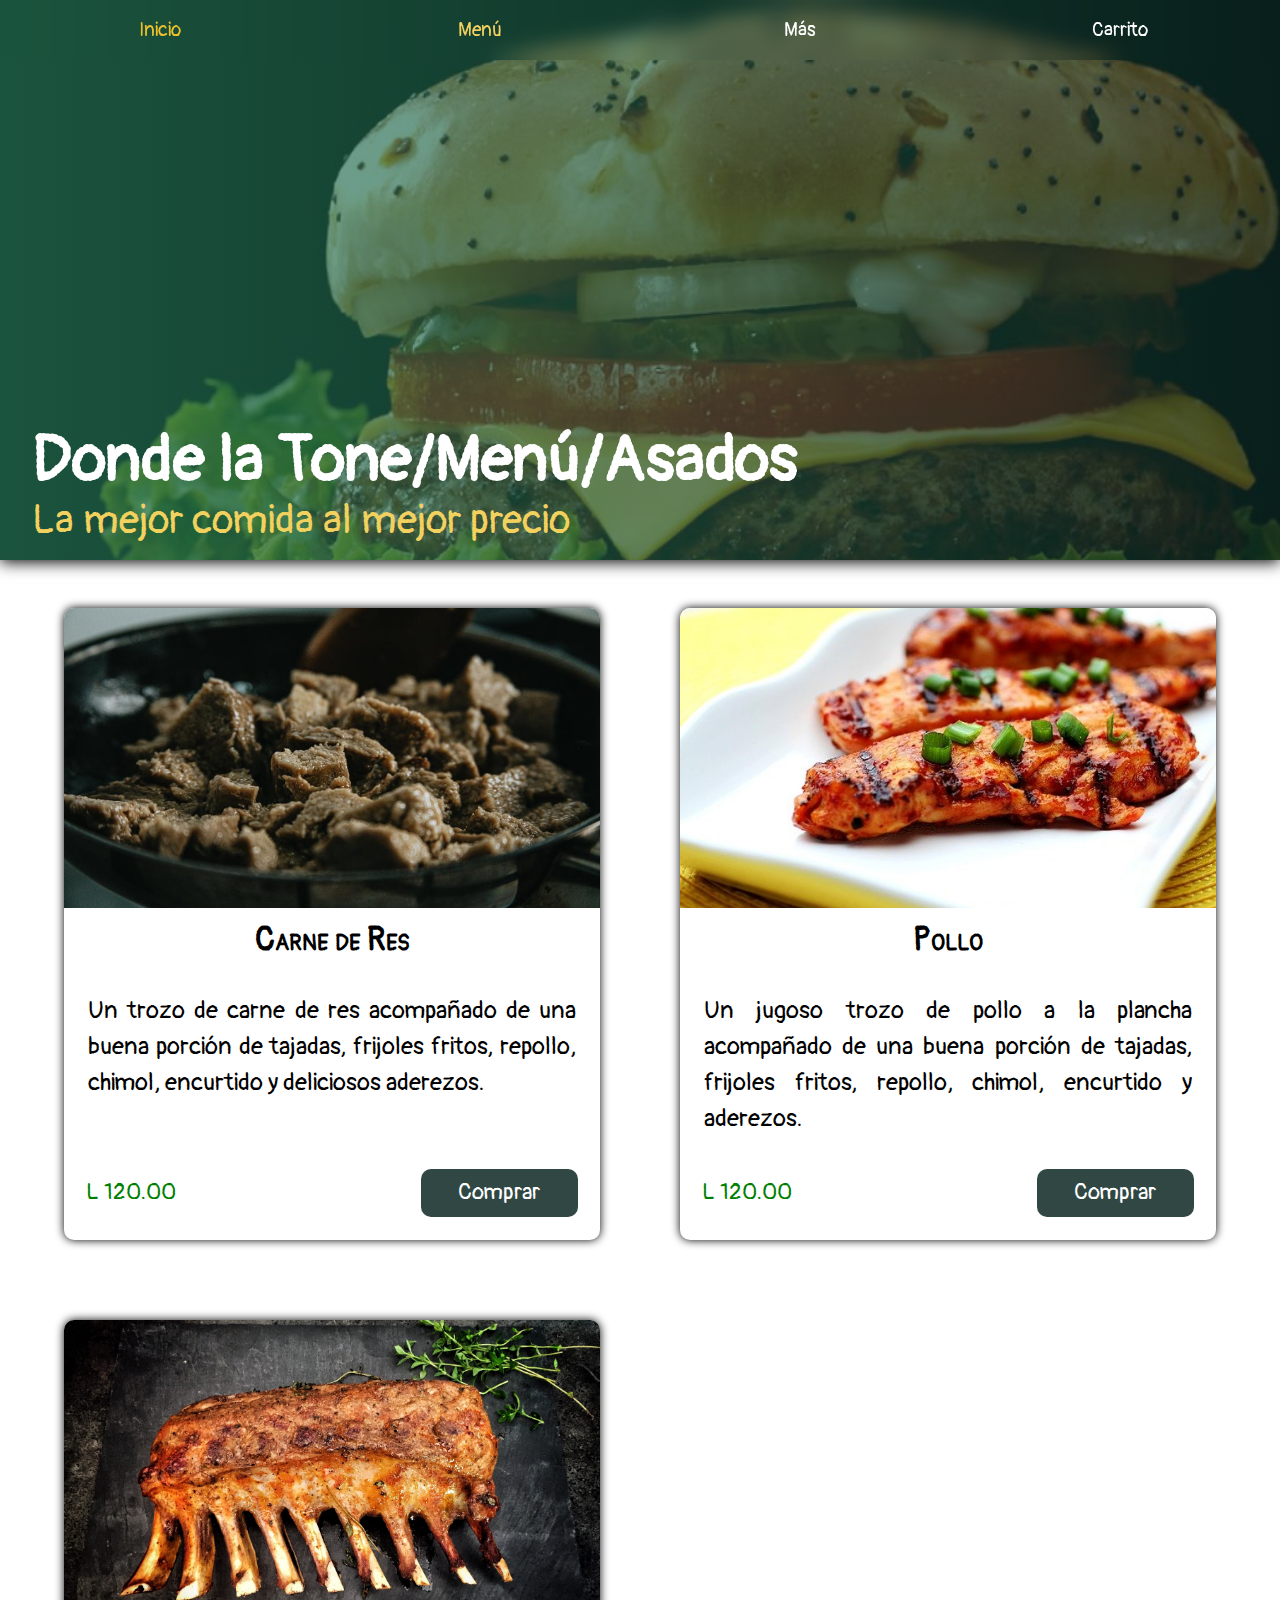
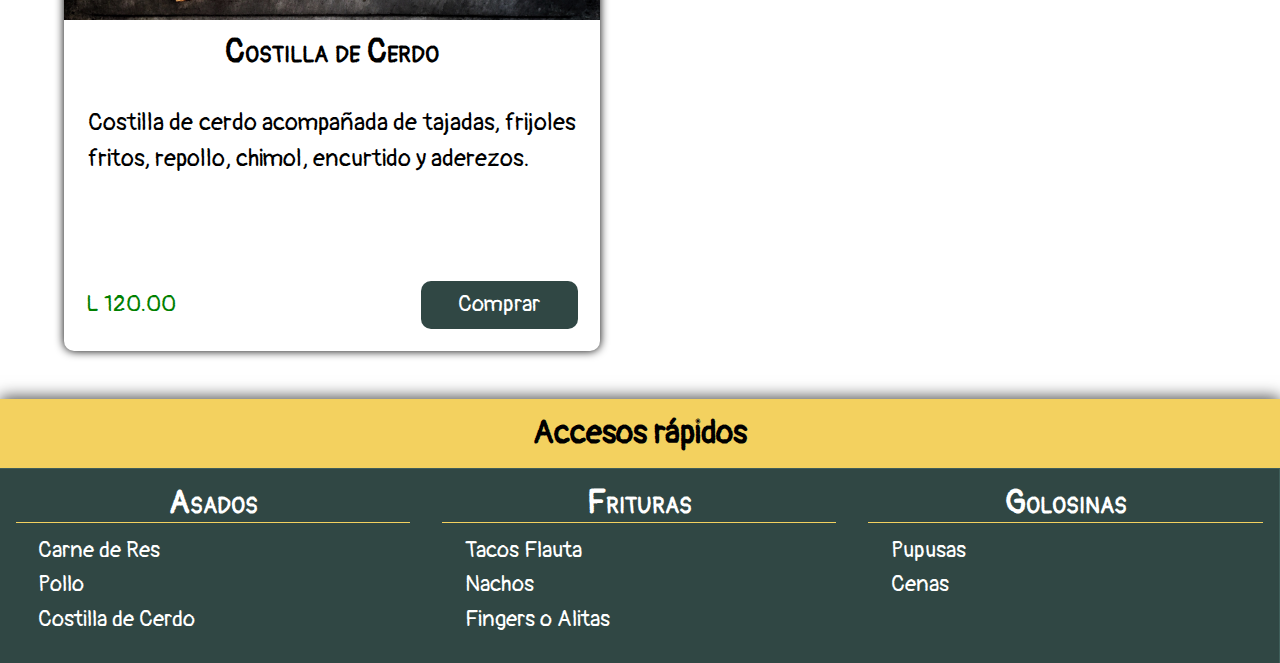
==== asados.html @ 50e6bc99 "Donde La Tone - first edition" ====
<!DOCTYPE html>
<html lang="es">

<head>
  <!-- METADATOS -->
  <meta charset="UTF-8" />
  <meta name="viewport" content="width=device-width, initial-scale=1.0" user-scalable="no" />
  <meta name="author" content="JorgeA" />
  <meta name="copyright" content="JorgeA">
  <meta name="robots" content="index,follow" />
  <meta name="description"
    content="Ven y disfruta de una variedad de platillos que se adaptan a tus gustos y presupuesto." />
  <meta name="keywords" content="comida,alimentos,deliciosa,donde,tone" />
  <meta http-equiv="refresh" content="400" />
  <title>Donde La Tone - Asados</title>
  <!-- LINKS CSS -->
  <link rel="stylesheet" href="css/style.css">
  <!-- ICON IMAGE -->
  <link rel="icon" href="images/icono.png" />
  <!-- FLATICON -->
  <link rel="stylesheet" href="https://cdnjs.cloudflare.com/ajax/libs/font-awesome/4.7.0/css/font-awesome.min.css">
</head>

<body>
  <!-- MENU DE NAVEGACION Y BANNER -->
  <header>
    <!-- OVERLAY MENU -->
    <div id="navbarMobile" class="overlay">
      <!-- BOTON CERRAR MENU - MOBILE -->
      <a href="javascript:void(0)" class="closebtn td-none" onclick="closeNav()">&times;</a>
      <!-- MENU DE NAVEGACION -->
      <div class="navbar ta-center w-100">
        <a href="/index.html" class="td-none d-block col-white">Inicio</a>
        <a href="/menu.html" class="td-none d-block col-white selected_link">Menú</a>
        <a href="/mas.html" class="td-none d-block col-white">Más</a>
        <a href="/carrito.html" class="td-none d-block col-white">Carrito</a>
      </div>
    </div>
    <!-- BOTON ABRIR MENU - MOBILE -->
    <span class=" openbtn fs-2em col-white">
      <i onclick="openNav()" class="fa fa-bars"></i>
    </span>
    <!-- TITULO BANNER  & DESCRIPCION -->
    <section class="banner-image w-100">
      <div class="banner-info w-100">
        <!-- TITULO -->
        <h1 class="col-white">
          Donde la Tone/Menú/Asados
        </h1>
        <!-- DESCRIPCION -->
        <p class="col-yellow">
          La mejor comida al mejor precio
        </p>
      </div>
    </section>
  </header>

  <!-- CONTENEDOR PLATOS ASADOS -->
  <main>
    <!-- CONTENEDOR DE PLATILLOS -->
    <section class="grid-container-2 d-grid">
      <!-- COLUMNA GRID -->
      <div class="grid-column plate" id="carneDeRes">
        <img src="images/01-carne_de_res.jpg" alt="carne de res" title="carne de res"
          class="grid-image w-100 of-cover h-300px" />
        <h2 class="ta-center fv-small-caps fs-2em pud-10">Carne de Res</h2>
        <p class="plate-description ta-justify lh-1-5em fs-1-5em h-200px">
          Un trozo de carne de res acompañado de una buena porción de
          tajadas, frijoles fritos, repollo, chimol, encurtido y deliciosos
          aderezos.
        </p>
        <div class="d-grid grid-price-buy">
          <p class="price fs-1-4em">L 120.00</p>
          <a href="asados/res.html#carneDeRes" class="buy-btn ta-center bg-dark-slate-hover fs-1-4em td-none col-white">Comprar</a>
        </div>
      </div>
      <!-- COLUMNA GRID -->
      <div class="grid-column plate" id="pollo">
        <img src="/images/02-pollo_a_la_plancha.jpg" alt="pollo" title="pollo" class="grid-image w-100 of-cover h-300px" />
        <h2 class="ta-center fv-small-caps fs-2em pud-10">Pollo</h2>
        <p class="plate-description ta-justify lh-1-5em fs-1-5em h-200px">
          Un jugoso trozo de pollo a la plancha acompañado de una buena
          porción de tajadas, frijoles fritos, repollo, chimol, encurtido y aderezos.
        </p>
        <div class="d-grid grid-price-buy">
          <p class="price fs-1-4em">L 120.00</p>
          <a href="asados/pollo.html#pollo" class="buy-btn ta-center bg-dark-slate-hover fs-1-4em td-none col-white">Comprar</a>
        </div>
      </div>
      <!-- COLUMNA GRID -->
      <div class="grid-column plate" id="costillaDeCerdo">
        <img src="/images/03-costilla_de_cerdo.jpg" alt="costilla de cerdo" title="costilla de cerdo"
          class="grid-image w-100 of-cover h-300px" />
        <h2 class="ta-center fv-small-caps fs-2em pud-10">Costilla de Cerdo</h2>
        <p class="plate-description ta-justify lh-1-5em fs-1-5em h-200px">
          Costilla de cerdo acompañada de tajadas, frijoles fritos, repollo, chimol, encurtido y aderezos.
        </p>
        <div class="d-grid grid-price-buy">
          <p class="price fs-1-4em">L 120.00</p>
          <a href="asados/costilla.html#costillaDeCerdo" class="buy-btn ta-center bg-dark-slate-hover fs-1-4em td-none col-white">Comprar</a>
        </div>
      </div>
    </section>
  </main>

  <!-- PIE DE PAGINA -->
  <footer>
    <!-- TITULO PIE DE PAGINA -->
    <div class="p-1em bg-yellow bb-col-dark-slate mt-2em">
      <h2 class="ta-center fs-2em col-black">Accesos rápidos</h2>
    </div>
    <!-- CONTENEDOR DE COLUMNAS PIE DE PAGINA -->
    <div class="bg-dark-slate d-flex fw-wrap w-100">
      <!-- COLUMNA ASADOS -->
      <div class="footer-section p-1em bg-dark-slate-hover">
        <!-- TITULO COLUMNA -->
        <h1 class="ta-center bb-col-yellow col-white fs-2em fv-small-caps">
          Asados
        </h1>
        <!-- LINKS NAVEGACION -->
        <nav class="ls-none d-flex fw-wrap pud-10">
          <li class="footer-li">
            <a href="asados.html#carneDeRes" class="footer-li-a td-none col-white d-block fs-1-4em ">
              Carne de Res
            </a>
          </li>
          <li class="footer-li">
            <a href="asados.html#pollo" class="footer-li-a td-none col-white d-block fs-1-4em ">
              Pollo
            </a>
          </li>
          <li class="footer-li">
            <a href="asados.html#costillaDeCerdo" class="footer-li-a td-none col-white d-block fs-1-4em  ">
              Costilla de Cerdo
            </a>
          </li>
        </nav>
      </div>
      <!-- COLUMNA FRITURAS -->
      <div class="footer-section p-1em bg-dark-slate-hover">
        <!-- TITULO COLUMNA -->
        <h1 class="ta-center bb-col-yellow col-white fs-2em fv-small-caps">
          Frituras
        </h1>
        <!-- LINKS NAVEGACION -->
        <nav class="ls-none d-flex fw-wrap pud-10">
          <li class="footer-li">
            <a href="frituras.html#tacosFlauta" class="footer-li-a td-none col-white d-block fs-1-4em  ">
              Tacos Flauta
            </a>
          </li>
          <li class="footer-li">
            <a href="frituras.html#nachos" class="footer-li-a td-none col-white d-block fs-1-4em  ">
              Nachos </a>
          </li>
          <li class="footer-li">
            <a href="frituras.html#fingersAlitas" class="footer-li-a td-none col-white d-block fs-1-4em ">
              Fingers o Alitas
            </a>
          </li>
        </nav>
      </div>
      <!-- COLUMNA GOLOSINAS -->
      <div class="footer-section p-1em bg-dark-slate-hover">
        <!-- TITULO COLUMNA -->
        <h1 class="ta-center bb-col-yellow col-white fs-2em fv-small-caps">
          Golosinas
        </h1>
        <!-- LINKS NAVEGACION -->
        <nav class="ls-none d-flex fw-wrap pud-10">
          <li class="footer-li">
            <a href="golosinas.html#pupusas" class="footer-li-a td-none col-white d-block fs-1-4em  ">
              Pupusas
            </a>
          </li>
          <li class="footer-li">
            <a href="golosinas.html#cenas" class="footer-li-a td-none col-white d-block fs-1-4em  ">
              Cenas
            </a>
          </li>
        </nav>
      </div>
    </div>
  </footer>
</body>

<script src="/js/navbar.js"></script>

</html>
---- css/style.css ----
/* ENLACE A NORMALIZE */
@import url(normalize.css);
/* CSS HEADER */
@import url(navbar.css);
@import url(banner.css);
/* CSS FOOTER */
@import url(footer.css);
/* CSS PAGINAS */
@import url(index.css);
@import url(menu.css);
@import url(apartados.css);
/* GOOGLE FONTS */
@import url('https://fonts.googleapis.com/css2?family=Pangolin&display=swap');

* {
    box-sizing: border-box;
    user-select: none;
    scroll-behavior: smooth;
    font-family: 'Pangolin', cursive;
}

/* PALETA DE COLORES A UTILIZAR */
:root {
    --dark-slate: #3f5e5a;
    --dark-slate-hover: #304744;
    --yellow: #f3d15f;
    --dark-yellow: #efc12a;
    --light-brown: hsl(14, 78%, 40%);
    --bright-red: #a4243b;
    --dark-red: #4e0a17;
}

main {
    margin: 2em 0;
}

/* CLASES DE COLORES */
.col-white {
    color: white;
}

.col-black {
    color: black;
}

.col-dark-slate {
    color: var(--dark-slate);
}

.col-yellow {
    color: var(--yellow);
}

.col-dark-yellow {
    color: var(--dark-yellow);
}

.col-light-brown {
    color: var(--light-brown);
}

.col-bright-red {
    color: var(--bright-red);
}

.col-dark-red {
    color: var(--dark-red);
}

/* CLASES DE FONDOS */
.bg-white {
    background-color: white;
}

.bg-dark-slate {
    background-color: var(--dark-slate);
}

.bg-yellow {
    background-color: var(--yellow);
}

.bg-bright-red {
    background-color: var(--bright-red);
}

.bg-dark-red {
    background-color: var(--dark-red);
}

.bg-dark-slate-hover {
    background-color: var(--dark-slate-hover);
}

/* CLASES DE ALTURA */
.h-200px {
    height: 200px;
}

.h-300px {
    height: 300px;
}


/* CLASES DE TEXTO */
.ta-center {
    text-align: center;
}

.ta-justify {
    text-align: justify;
}

.lh-1-5em {
    line-height: 1.5em;
}

.fv-small-caps {
    font-variant: small-caps;
}

.tt-uppercase {
    text-transform: uppercase;
}

.fs-1-4em {
    font-size: 1.4em;
}

.fs-1-5em {
    font-size: 1.5em;
}

.fs-1-8em {
    font-size: 1.8em;
}

.fs-2em {
    font-size: 2em;
}

.fw-light {
    font-weight: 200;
}

/* CLASES FLEX */
.d-flex {
    display: flex;
}

.fw-wrap {
    flex-wrap: wrap;
}

/* CLASES GRID */
.d-grid {
    display: grid;
}

.grid-column {
    margin: 1em 0;
}

/* CONTENEDOR DE GRID DE 2 COLUMNAS */
@media (min-width: 768px) {
    .grid-container-2 {
        grid-template-columns: repeat(2, 1fr);
    }
}

@media (min-width: 1024px) {
    .grid-container-2 {
        gap: 3em;
        margin: 0 3em;
    }

    .grid-column {
        margin: 1em 1em;
    }
}


/* CLASES MARGIN Y PADDING */
.m-auto {
    margin: auto;
}

.mud-1em {
    margin: 1em 0;
}

.mt-2em {
    margin-top: 2em;
}

.mb-2em {
    margin-bottom: 2em;
}

.pud-10 {
    padding: 10px 0;
}

.p-0-5em {
    padding: 0.5em;
}

.p-1em {
    padding: 1em;
}

.pt-1em {
    padding-top: 1em;
}

.pb-1em {
    padding-bottom: 1em;
}

@media (max-width: 1024px) {
    .p-1em-mobile-tablet {
        padding: 1em;
    }
}

/* CLASES BORDER */
.bb-col-yellow {
    border-bottom: 1px solid var(--yellow);
}

.bb-col-dark-slate {
    border-bottom: 1px solid var(--dark-slate);
}

/* CLASES DE IMAGENES */
.of-cover {
    object-fit: cover;
}

/* CLASES GENERALES */
.o-hidden {
    overflow: hidden;
}

/* CLASES DE LINKS */
.td-none {
    text-decoration: none;
}

.selected_link {
    color: var(--yellow);
}

.d-block {
    display: block;
}

.ls-none {
    list-style: none;
}

.underline-hover:hover {
    text-decoration: underline;
}

/* CLASES DE WIDTHS */
.w-100 {
    width: 100%;
}

.w-90 {
    width: 90%;
}

.w-50 {
    width: 50%;
}

.w-25 {
    width: 25%;
}

.w-33 {
    width: 33.3%;
}

/* DISEÑO AL SCROLL BAR */
::-webkit-scrollbar {
    width: 10px;
}

::-webkit-scrollbar-track {
    background: white;
}

::-webkit-scrollbar-thumb {
    background: var(--bright-red);
}

::-webkit-scrollbar-thumb:hover {
    background: var(--dark-red);
}
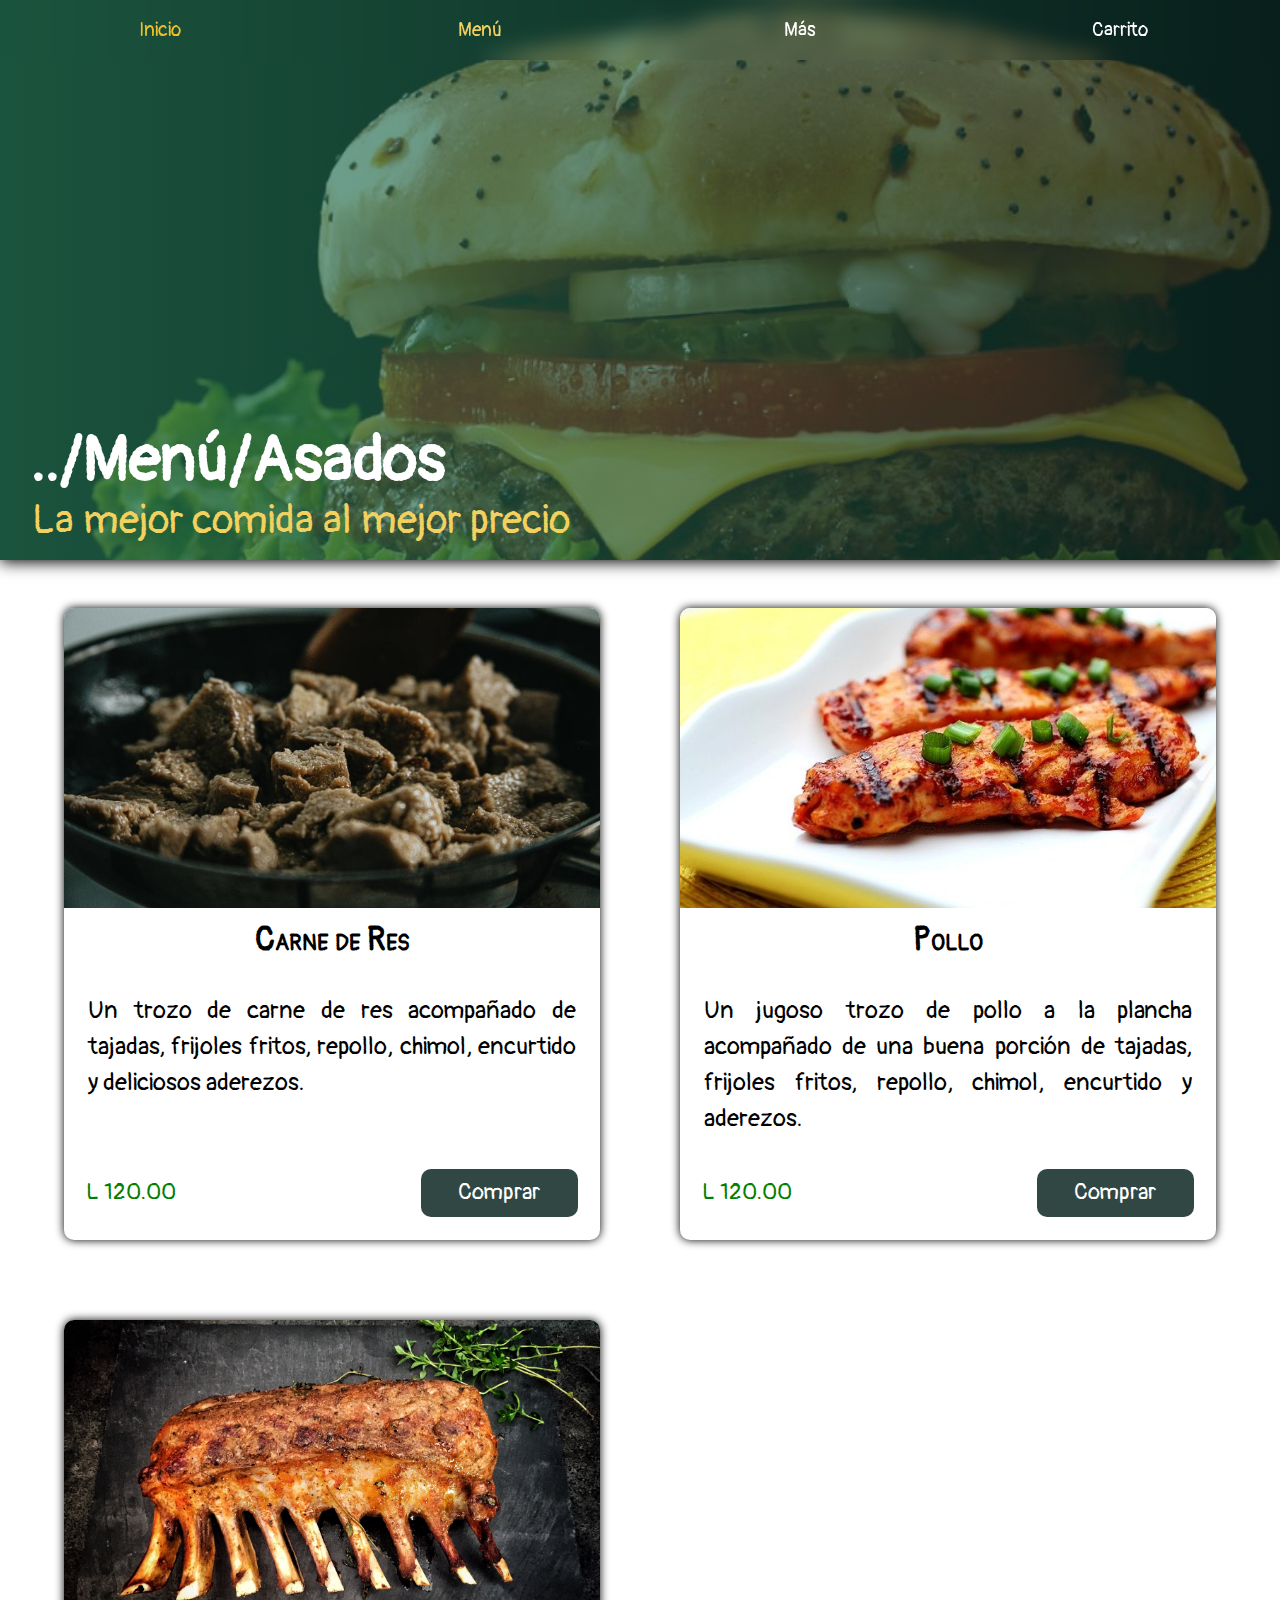
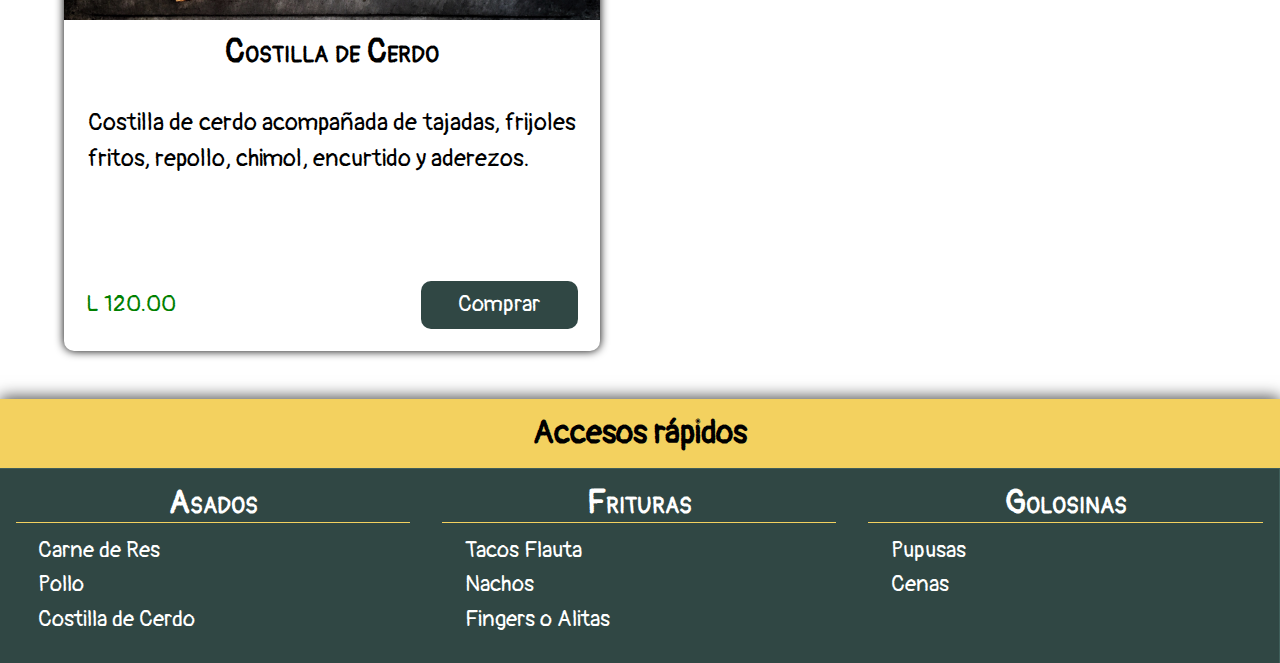
==== commit c7e6fb2f: "Donde La Tone - Carrito css finished" ====
--- a/asados.html
+++ b/asados.html
@@ -21,7 +21,7 @@
   <link rel="stylesheet" href="https://cdnjs.cloudflare.com/ajax/libs/font-awesome/4.7.0/css/font-awesome.min.css">
 </head>
 
-<body>
+<body onload="formatoMoneda()">
   <!-- MENU DE NAVEGACION Y BANNER -->
   <header>
     <!-- OVERLAY MENU -->
@@ -45,7 +45,7 @@
       <div class="banner-info w-100">
         <!-- TITULO -->
         <h1 class="col-white">
-          Donde la Tone/Menú/Asados
+          <a href="/index.html">..</a>/<a href="/menu.html">Menú</a>/<a href="/asados.html">Asados</a>
         </h1>
         <!-- DESCRIPCION -->
         <p class="col-yellow">
@@ -63,21 +63,20 @@
       <div class="grid-column plate" id="carneDeRes">
         <img src="images/01-carne_de_res.jpg" alt="carne de res" title="carne de res"
           class="grid-image w-100 of-cover h-300px" />
-        <h2 class="ta-center fv-small-caps fs-2em pud-10">Carne de Res</h2>
+        <h2 class="ta-center fv-small-caps fs-2em pud-10 plate-name">Carne de Res</h2>
         <p class="plate-description ta-justify lh-1-5em fs-1-5em h-200px">
-          Un trozo de carne de res acompañado de una buena porción de
-          tajadas, frijoles fritos, repollo, chimol, encurtido y deliciosos
+          Un trozo de carne de res acompañado de tajadas, frijoles fritos, repollo, chimol, encurtido y deliciosos
           aderezos.
         </p>
         <div class="d-grid grid-price-buy">
-          <p class="price fs-1-4em">L 120.00</p>
+          <p class="price fs-1-4em" class="moneda">L 120.00</p>
           <a href="asados/res.html#carneDeRes" class="buy-btn ta-center bg-dark-slate-hover fs-1-4em td-none col-white">Comprar</a>
         </div>
       </div>
       <!-- COLUMNA GRID -->
       <div class="grid-column plate" id="pollo">
         <img src="/images/02-pollo_a_la_plancha.jpg" alt="pollo" title="pollo" class="grid-image w-100 of-cover h-300px" />
-        <h2 class="ta-center fv-small-caps fs-2em pud-10">Pollo</h2>
+        <h2 class="ta-center fv-small-caps fs-2em pud-10 plate-name">Pollo</h2>
         <p class="plate-description ta-justify lh-1-5em fs-1-5em h-200px">
           Un jugoso trozo de pollo a la plancha acompañado de una buena
           porción de tajadas, frijoles fritos, repollo, chimol, encurtido y aderezos.
@@ -91,7 +90,7 @@
       <div class="grid-column plate" id="costillaDeCerdo">
         <img src="/images/03-costilla_de_cerdo.jpg" alt="costilla de cerdo" title="costilla de cerdo"
           class="grid-image w-100 of-cover h-300px" />
-        <h2 class="ta-center fv-small-caps fs-2em pud-10">Costilla de Cerdo</h2>
+        <h2 class="ta-center fv-small-caps fs-2em pud-10 plate-name">Costilla de Cerdo</h2>
         <p class="plate-description ta-justify lh-1-5em fs-1-5em h-200px">
           Costilla de cerdo acompañada de tajadas, frijoles fritos, repollo, chimol, encurtido y aderezos.
         </p>
@@ -185,5 +184,7 @@
 </body>
 
 <script src="/js/navbar.js"></script>
+<script src="/js/precio.js"></script>
+<script src="/js/app.js"></script>
 
 </html>